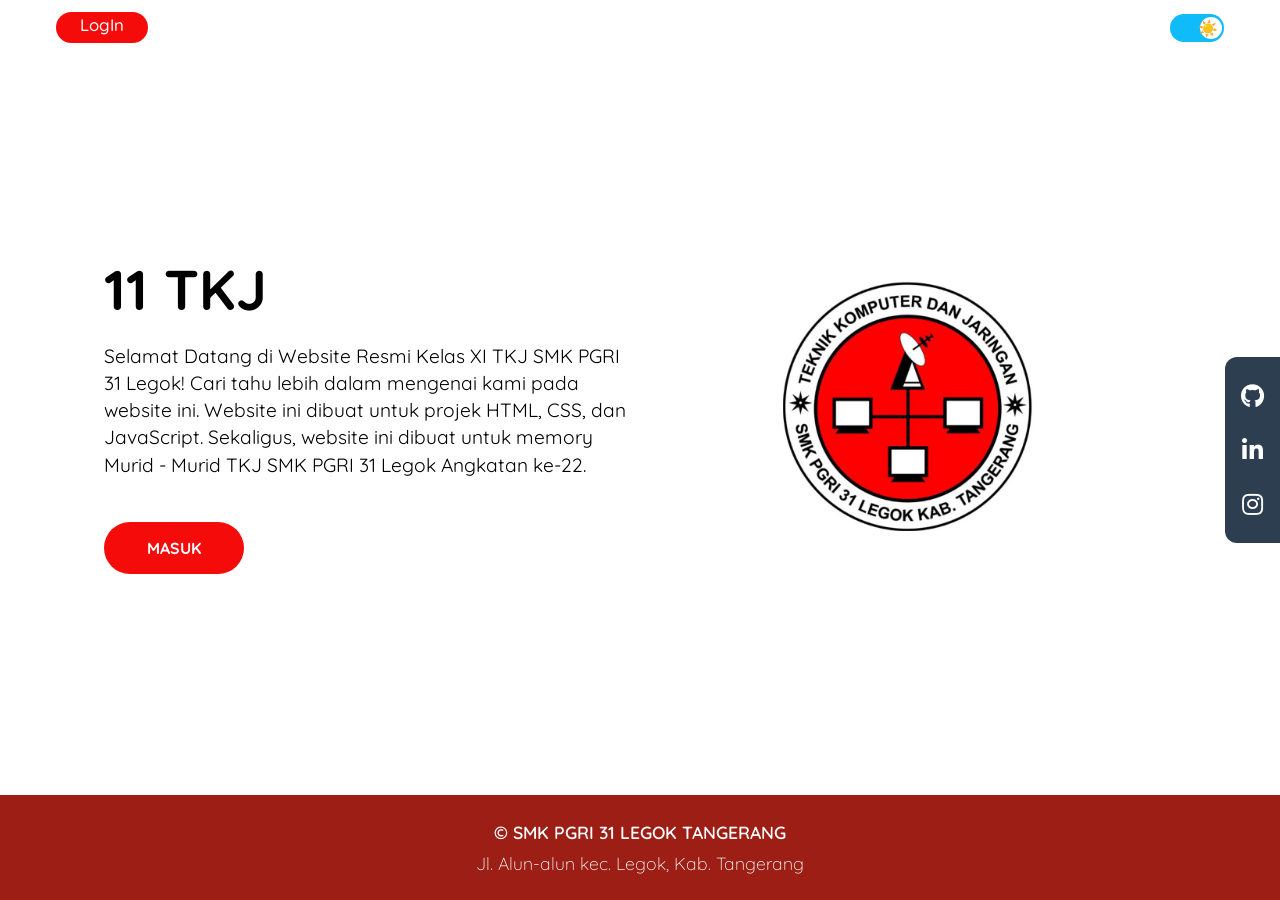
==== index.html @ e3ac9d4e "updating the website" ====
<!DOCTYPE html>
<html lang="en">
<head>
    <meta charset="UTF-8">
    <meta name="viewport" content="width=device-width, initial-scale=1.0">
    <link rel="icon" type="image/jpeg" href="assets/logokelas.png" />
    <link rel="stylesheet" href="css/landing_page.css" />

    <link rel="preconnect" href="https://fonts.googleapis.com">
    <link rel="preconnect" href="https://fonts.gstatic.com" crossorigin>
    <link href="https://fonts.googleapis.com/css2?family=Quicksand:wght@300..700&family=Roboto:ital,wght@0,100..900;1,100..900&display=swap" rel="stylesheet">

    <link 
        rel="stylesheet" 
        href="https://cdnjs.cloudflare.com/ajax/libs/font-awesome/5.15.4/css/all.min.css" 
        integrity="sha512-1ycn6IcaQQ40/MKBW2W4Rhis/DbILU74C1vSrLJxCq57o941Ym01SwNsOMqvEBFlcgUa6xLiPY/NS5R+E6ztJQ==" 
        crossorigin="anonymous" 
        referrerpolicy="no-referrer" 
    />

    <title>Landing Page</title>

    <script src="https://accounts.google.com/gsi/client" async defer></script>
</head>
<body>
    <header class="navbar-container" id="navbar">
    <!--
        div class="logo">
        </div> 
    -->
        <nav class="nav-list">
            <ul>
                <li id="loginNavItem"><a href="#" onclick="openModal(event)" id="loginModal">LogIn</a></li>
                <li id="userNavItem" hidden>
                    <div class="user-chip">
                        <img id="userAvatar" src="" alt="foto profil" />
                        <span id="userName"></span>
                        <button type="button" id="logoutBtn" class="logout-btn">Logout</button>
                    </div>
                </li>
            </ul>
        </nav>
        <div class="mode-container">
            <label class="theme-switch">
                <input type="checkbox" id="checkbox" />
                <span class="slider"></span>
            </label>
        </div>
    </header>
    
    <main>
        <div class="content">
            <div class="content-description">
                <h1 class="title">11 TKJ</h1>
                <p>
                    Selamat Datang di Website Resmi Kelas XI TKJ SMK PGRI 31 Legok! Cari tahu lebih dalam mengenai kami pada website ini.
                    Website ini dibuat untuk projek HTML, CSS, dan JavaScript. Sekaligus, website ini dibuat untuk memory Murid - Murid TKJ SMK PGRI 31 Legok Angkatan ke-22. 
                </p>
                <button class="main-button" type="button" onclick="goToWebsite()">
                    Masuk
                </button>
            </div>

            <div class="content-image">
                <img src="assets/logokelas.png" alt="logo-kelas" />
            </div>
        </div>

        <aside>
            <div class="social-media">
                <ul>
                    <li><a href="https://github.com/Satrya209" target="_blank"><i class="fab fa-github"></i></a></li>
                    <li><a href="https://l.instagram.com/?u=https%3A%2F%2Fwww.linkedin.com%2Fin%2Fsatrya-prambudi-797835333%3Futm_source%3Dshare_via%26utm_content%3Dprofile%26utm_medium%3Dmember_android%26fbclid%3DPAZXh0bgNhZW0CMTEAc3J0YwZhcHBfaWQPOTM2NjE5NzQzMzkyNDU5AAGnwCzcCiTGV1UZQm9mxdQMiQVfzFSp44_lrRZV8JRHl8MXZ8hkakCUsIV4NlA_aem_rf_1BQSlNRdM_532x9WKAQ&e=AUCq6m_NYu-f3Z5097hu2CzVDU8ZkQcrf1HV2oAsbvmJAngVJ-6P0KO6UvTm9N5qp8qODGSKoAuoEghXxL54_DAdjGEy6jFNDqvFG6UR1Svp4z-oG0dS8Cn8k83nJxNnjqnIF3yXAFy3" target="_blank"><i class="fab fa-linkedin-in"></i></a></li>
                    <li><a href="https://www.instagram.com/prambudisat_?igsh=MXFqbXpld213amUydw==" target="_blank"><i class="fab fa-instagram"></i></a></li>
                </ul>
            </div>
        </aside>        
    </main>

    <!-- Login -->
    <div class="login-form modal-login" id="login">
        <div class="login-box">
            <h2>LogIn</h2>
            <p>Masuk menggunakan akun Google kamu. Tidak perlu daftar akun baru.</p>
            <div id="googleSignInDiv" class="google-signin-wrap"></div>
        </div>
    </div>

    <div class="alert alert-success" role="alert" id="alert-success" hidden>
        Login Berhasil! Selamat Datang.
    </div>

    <footer>
        <p class="bold"><a href="https://www.instagram.com/smkpgri31legok?igsh=OTM5ejd6dG53eGNq">&#169; SMK PGRI 31 LEGOK TANGERANG</a></p>
        <p>Jl. Alun-alun kec. Legok, Kab. Tangerang</p>
    </footer>

    <script src="js/landing-page.js"></script>
</body>
</html>
---- css/landing_page.css ----
/* DARK MODE */
[data-theme="dark"] body { 
    background-color: #1e1e1e;
    color: #e0e0e0;
}

[data-theme="dark"] header.navbar-container .nav-list li a {
    color: #e0e0e0;
}

[data-theme="dark"] h1 {
    color: #f60b0b;
}

[data-theme="dark"] .login-form {
    border-color: #2d3e50;
}

[data-theme="dark"] main aside .social-media ul {
    background-color: #f60b0b;
}

[data-theme='dark'] main .content .content-description button:hover {
    color: #e0e0e0;
}


/* Light and Universal */
*,
*::before,
*::after {
    box-sizing: border-box;
}

body {
    font-family: 'Quicksand', sans-serif;

    height: 100vh;
    margin: 0;
    
    display: flex;
    flex-direction: column;
}

html {
    scroll-behavior: smooth;
}

/* Position the mode toggle in the navbar's top-right */
.mode-container {
    position: absolute;
    right: 1rem;
    top: 0.9rem;
    display: inline-flex;
    align-items: center;
    z-index: 10;
}

/* Toggle switch base */
.theme-switch {
    position: relative;
    display: inline-block;
    width: 54px;
    height: 28px;
}

.theme-switch input {
    position: absolute;
    width: 100%;
    height: 100%;
    margin: 0;
    opacity: 0;
    cursor: pointer;
}

.slider {
    position: absolute;
    inset: 0;
    background-color: #ccc;
    border-radius: 34px;
    transition: background-color 0.25s ease;
}

.slider:before {
    content: "";
    position: absolute;
    height: 22px;
    width: 22px;
    left: 4px;
    top: 3px;
    background: white;
    border-radius: 50%;
    transition: transform 0.25s ease;
}

.slider::after {
    content: "🌙";
    position: absolute;
    top: 50%;
    right: 6px;
    transform: translateY(-50%);
    font-size: 16px;
    transition: content 0.2s ease, right 0.25s ease;
}

/* Checked state */
input:checked + .slider {
    background-color: #0fbcf9;
}

input:checked + .slider:before {
    transform: translateX(26px);
}

input:checked + .slider::after {
    content: "☀️";
}

header.navbar-container {
    width: 100%;
    padding: 1rem 1rem 0;
    max-width: 1200px;
    margin-inline: auto;

    display: flex;
    justify-content: space-between;
    align-items: center;

    position: relative;
    z-index: 9999;
}

header.navbar-container .mode-container {
    position: absolute;
    right: 1rem;
    top: 0.9rem;
    display: inline-flex;
    align-items: center;
    z-index: 10;
}

header.navbar-container .nav-list {
    position: absolute;
    left: 1rem;
    top: 0.9rem;
    z-index: 10;
}

header.navbar-container .logo img {
    width: 150px;
}

header.navbar-container .nav-list ul  {
    padding-left: 0;
    margin: 0;

    display: flex;
    justify-content: center; 
    gap: 2rem 1rem;
}

header.navbar-container .nav-list li {
    list-style-type: none;
}

header.navbar-container .nav-list li a {
    padding: 0.5rem 1.5rem;
    padding-top: 2px;
    border-radius: 999px;
    

    text-decoration: none;
    font-size: 1.05rem;
    font-weight: 500;
    color: black;

    transition: all 0.2s ease-in-out;
}

header.navbar-container .nav-list li a {
    background-color: #f60b0b;
    color: white;
}

header.navbar-container .nav-list li a:hover {
    background-color: #c10606;
    color: white;
}

a {
    text-decoration: none;
    color: inherit;
}

main {
    flex: 1;
    
    width: 100%;
    max-width: 1200px;
    margin-inline: auto;
    padding: 2rem 4rem;

    display: flex;
    align-items: center;
}

main .content {
    flex: 1;

    display: flex;
    align-items: center;
}

main .content .content-description {
    flex: 1 1;
}

main .content .content-description .title {
    margin-block: 1rem;

    font-size: 3.5rem;
}

main .content .content-description p {
    font-size: 1.2rem;
    line-height: 1.7rem;
}

main .content .content-description button {
    padding: 0.8rem 2.5rem;
    border: 3px solid transparent;
    border-radius: 999px;
    margin-block-start: 1.5rem;

    background-color: #f60b0b;

    font-family: 'Quicksand', sans-serif;
    text-transform: uppercase;
    font-size: 1rem;
    font-weight: 700;
    color: white;

    cursor: pointer;
    transform: all 0.15s ease-in;
}

main .content .content-description button:hover {
    border: 3px solid #f60b0b;
    background-color: transparent;

    color: #2d3e50;
}

main .content .content-image {
    flex: 1;

    display: flex;
}

main .content .content-image img {
    width: 300px;
    max-width: 250px;
    margin: auto;
}

main aside {
    position: fixed;
    inset-block: 0;
    inset-inline-end: 0;
}

main aside .social-media {
    height: 100%;
    display: flex;
}

main aside .social-media ul {
    padding: 1.5rem 1rem;
    border-top-left-radius: 12px;
    border-bottom-left-radius: 12px;
    margin: auto;
    background-color: #2d3e50;

    display: flex;
    justify-content: center;
    align-items: center;
    flex-flow: column nowrap;
    gap: 1.5rem;
}

main aside .social-media li {
    list-style-type: none;
}

main aside .social-media li a {
    text-decoration: none;
    color: white;
    font-size: 1.5rem;

    transition: all 0.1s ease-in-out;
}

main aside .social-media li a:hover {
    color: #89b0d9;
}

@media screen and (max-width: 768px) {
    footer p {
        font-size: 0.95rem;
    }
    header.navbar-container {
        flex-direction: column;
    }

    /* When toggle is moved into content, arrange button and toggle inline */
    .content-description.mode-inline {
        display: flex;
        flex-direction: row;
        align-items: center;
        gap: 1rem;
        flex-wrap: wrap;
    }

    .content-description.mode-inline .title,
    .content-description.mode-inline p {
        width: 100%;
    }

    .content-description.mode-inline button {
        order: 1;
    }

    .content-description.mode-inline .mode-container {
        order: 2;
        margin-top: 0;
    }

    /* Keep the toggle in the same header position on all screen sizes */
    .mode-container {
        position: absolute;
        right: 1rem;
        top: 0.9rem;
        margin-top: 0;
        display: inline-flex;
    }

    header.navbar-container .nav-list {
        left: 1rem;
        top: 0.9rem;
    }

    header .navbar-container .nav-list ul {
        flex-wrap: wrap;
        column-gap: 0.5rem;
    }

    main .content {
        flex-direction: column;
        gap: 2rem;
    }
    
    main .content .content-description .title {
        font-size: 3rem;
    }

    main .content .content-description p {
        font-size: 1rem;
    }

    main .content .content-image {
     order: -1;
    }
}

footer {
    position: relative;
    background-color: #9c1e15;
    padding: 1.25rem 1rem;
    text-align: center;
}

footer p {
    margin: 0.25rem 0;
    font-size: clamp(0.95rem, 1.4vw, 1.1rem);
    line-height: 1.5;
    color: #fff;
    font-weight: 100;
}

footer .bold {
    font-weight: 600;
}

.login-form {
    display: none;
    position: fixed;
    inset: 0;
    z-index: 1000;
    align-items: center;
    justify-content: center;
    padding: 2rem 1rem;
    background-color: rgba(0, 0, 0, 0.55);
}

.login-form.active {
    display: flex;
}

.login-form .login-box {
    background: #f0ede8;
    border-radius: 16px;
    padding: 2.5rem;
    width: 100%;
    max-width: 520px;
    text-align: center;
}

.login-form .login-box h2 {
    font-size: 36px;
    font-weight: 700;
    color: #1a1a1a;
    margin-bottom: 8px;
    margin-top: 0;
}

.login-form .login-box p {
    font-size: 14px;
    color: #838282;
    margin-bottom: 8px;
    margin-top: 0;
}

.google-signin-wrap {
    display: flex;
    justify-content: center;
    margin-top: 1.5rem;
}

/* ===== Chip user setelah login (navbar) ===== */
.user-chip {
    display: flex;
    align-items: center;
    gap: 0.6rem;
    background-color: #f60b0b;
    padding: 0.35rem 0.9rem 0.35rem 0.35rem;
    border-radius: 999px;
}

.user-chip img {
    width: 30px;
    height: 30px;
    border-radius: 50%;
    object-fit: cover;
}

.user-chip span {
    color: white;
    font-weight: 600;
    font-size: 0.95rem;
    max-width: 140px;
    overflow: hidden;
    text-overflow: ellipsis;
    white-space: nowrap;
}

.logout-btn {
    background: white;
    color: #f60b0b;
    border: none;
    border-radius: 999px;
    padding: 4px 12px;
    font-size: 0.8rem;
    font-weight: 700;
    cursor: pointer;
    transition: background 0.15s;
}

.logout-btn:hover {
    background: #f0f0f0;
}

.alert {
    position: fixed;
    left: 50%;
    top: 90%;
    transform: translate(-50%, -50%);
    z-index: 1100;
    width: min(90vw, 520px);
    margin: 0;
    padding: 0.9rem 1rem;
    border-radius: 10px;
    font-weight: 600;
    text-align: center;
    pointer-events: none;
}

.alert-success {
    background-color: #e8f8ee;
    color: #147d3b;
    border: 1px solid #8ed4a5;
}

.alert-danger {
    background-color: #fdecea;
    color: #b42318;
    border: 1px solid #f4b7b4;
}

.alert-warning {
    background-color: #fbf3d7;
    color: #bfb204;
    border: 1px solid #fef134 ;
}
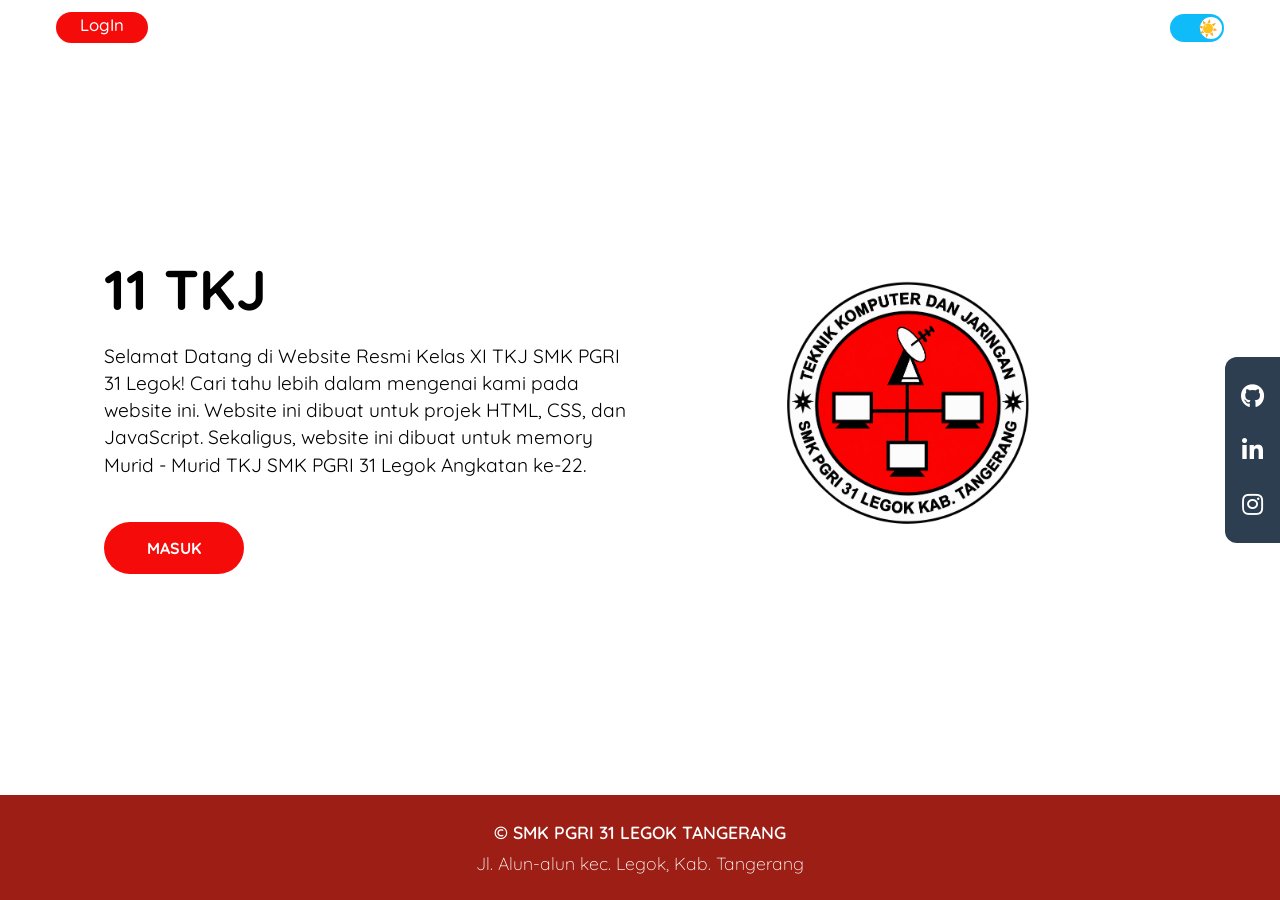
==== commit 69a7df4b: "Perubahan logo TKJ" ====
--- a/index.html
+++ b/index.html
@@ -20,7 +20,7 @@
 
     <title>Landing Page</title>
 
-    <script src="https://accounts.google.com/gsi/client" async defer></script>
+    <script src="https://accounts.google.com/gsi/client?hl=id" async defer></script>
 </head>
 <body>
     <header class="navbar-container" id="navbar">
@@ -62,7 +62,7 @@
             </div>
 
             <div class="content-image">
-                <img src="assets/logokelas.png" alt="logo-kelas" />
+                <img src="assets/logotkj.png" alt="logo-kelas" />
             </div>
         </div>
 
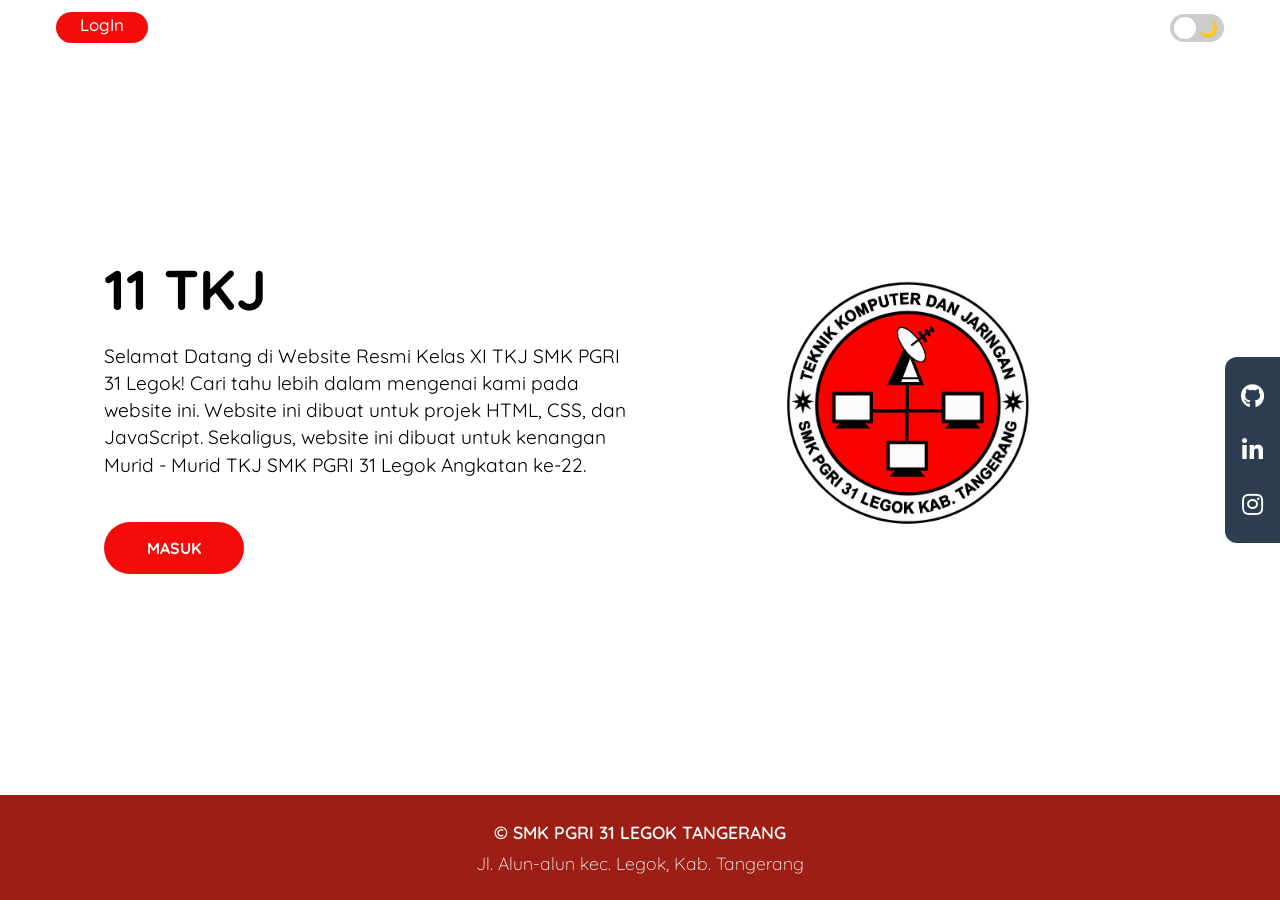
==== commit 8872597e: "Perubahan Text login page" ====
--- a/index.html
+++ b/index.html
@@ -54,7 +54,7 @@
                 <h1 class="title">11 TKJ</h1>
                 <p>
                     Selamat Datang di Website Resmi Kelas XI TKJ SMK PGRI 31 Legok! Cari tahu lebih dalam mengenai kami pada website ini.
-                    Website ini dibuat untuk projek HTML, CSS, dan JavaScript. Sekaligus, website ini dibuat untuk memory Murid - Murid TKJ SMK PGRI 31 Legok Angkatan ke-22. 
+                    Website ini dibuat untuk projek HTML, CSS, dan JavaScript. Sekaligus, website ini dibuat untuk kenangan Murid - Murid TKJ SMK PGRI 31 Legok Angkatan ke-22. 
                 </p>
                 <button class="main-button" type="button" onclick="goToWebsite()">
                     Masuk
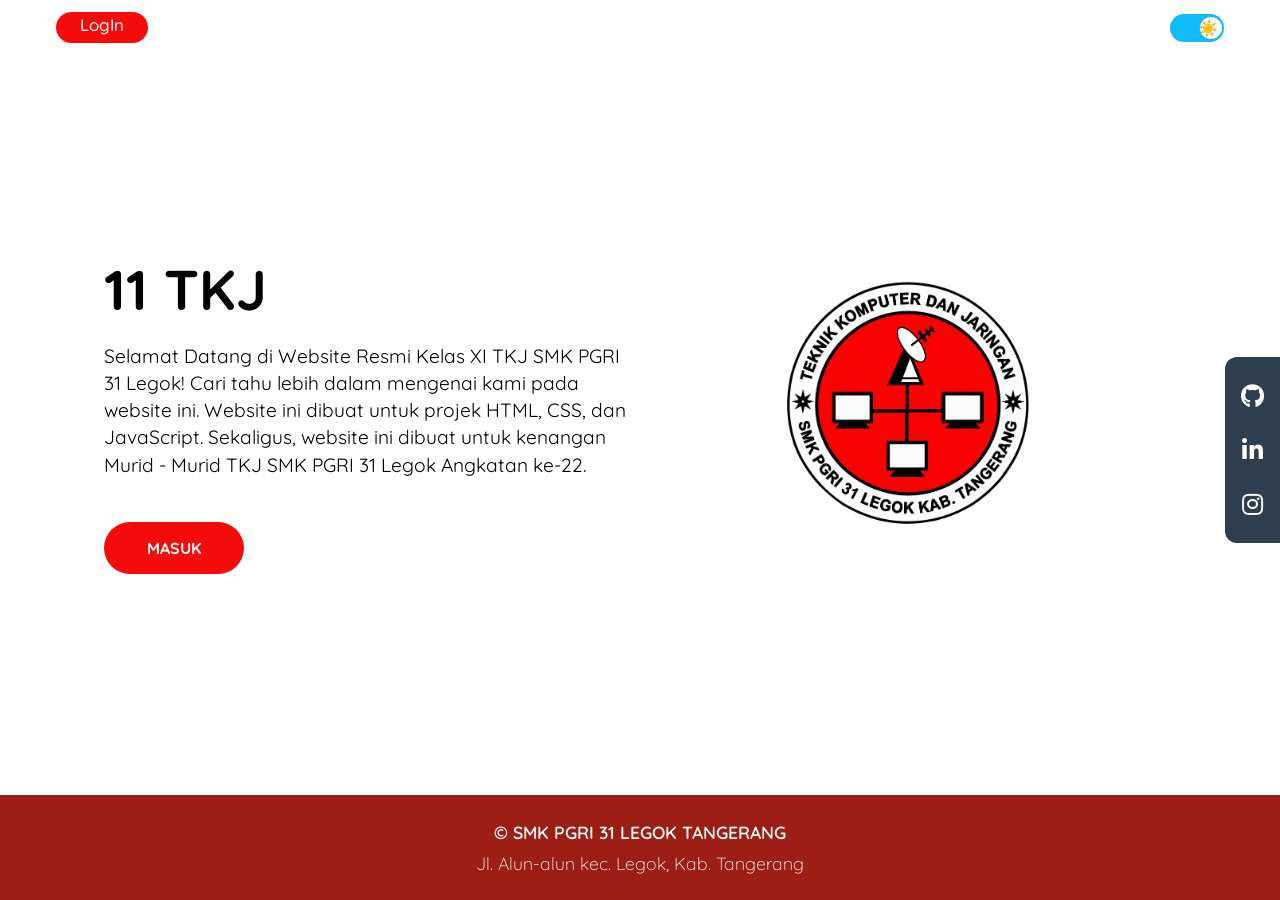
==== commit c81ba4b0: "Setting the favicon" ====
--- a/index.html
+++ b/index.html
@@ -3,7 +3,7 @@
 <head>
     <meta charset="UTF-8">
     <meta name="viewport" content="width=device-width, initial-scale=1.0">
-    <link rel="icon" type="image/jpeg" href="assets/logokelas.png" />
+    <link rel="icon" type="image/png" href="assets/logotkj.png" />
     <link rel="stylesheet" href="css/landing_page.css" />
 
     <link rel="preconnect" href="https://fonts.googleapis.com">
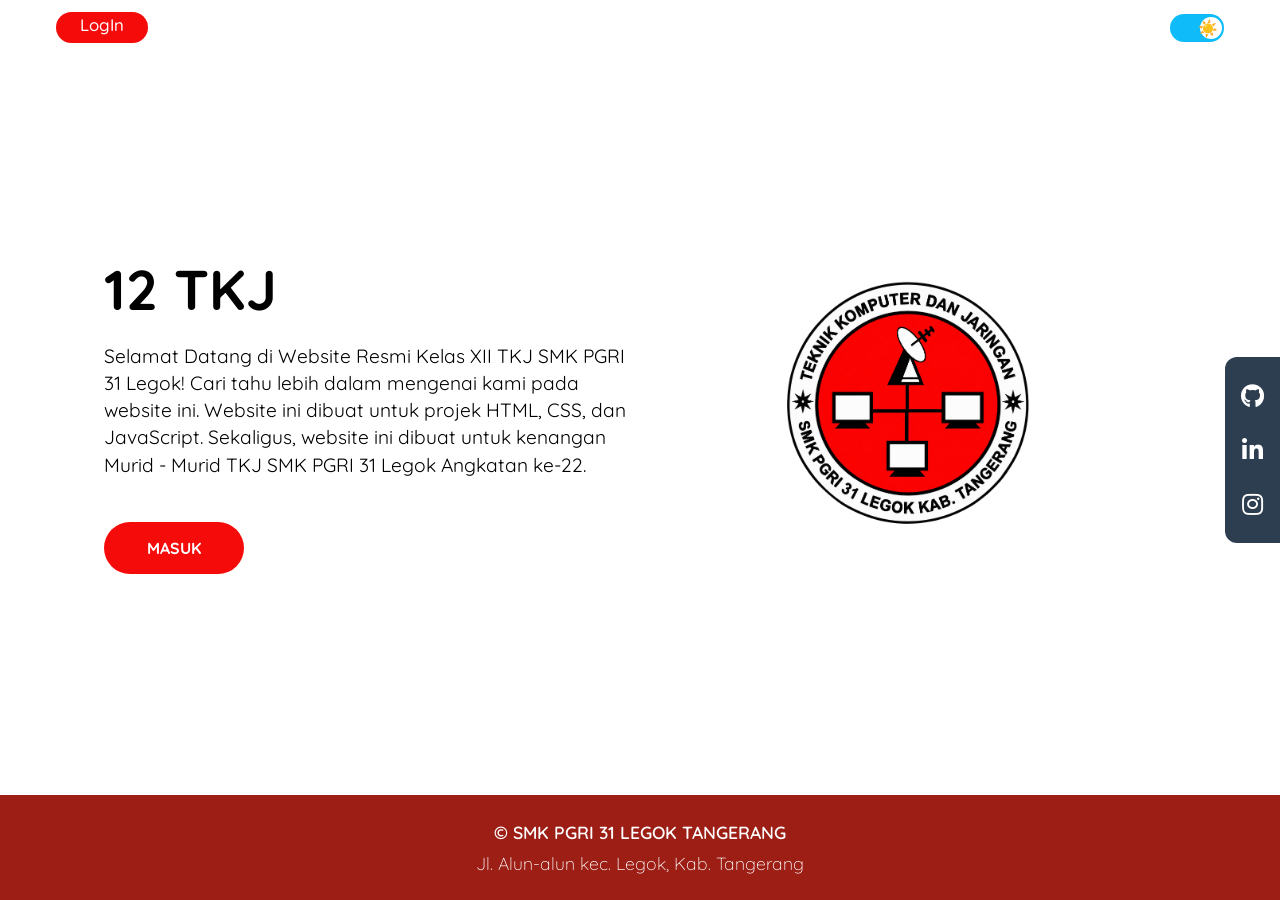
==== commit 71f29d72: "Nyetting H1" ====
--- a/index.html
+++ b/index.html
@@ -4,6 +4,7 @@
     <meta charset="UTF-8">
     <meta name="viewport" content="width=device-width, initial-scale=1.0">
     <link rel="icon" type="image/png" href="assets/logotkj.png" />
+    <link rel="apple-touch-icon" href="assets/logotkj.png" />
     <link rel="stylesheet" href="css/landing_page.css" />
 
     <link rel="preconnect" href="https://fonts.googleapis.com">
@@ -51,9 +52,9 @@
     <main>
         <div class="content">
             <div class="content-description">
-                <h1 class="title">11 TKJ</h1>
+                <h1 class="title">12 TKJ</h1>
                 <p>
-                    Selamat Datang di Website Resmi Kelas XI TKJ SMK PGRI 31 Legok! Cari tahu lebih dalam mengenai kami pada website ini.
+                    Selamat Datang di Website Resmi Kelas XII TKJ SMK PGRI 31 Legok! Cari tahu lebih dalam mengenai kami pada website ini.
                     Website ini dibuat untuk projek HTML, CSS, dan JavaScript. Sekaligus, website ini dibuat untuk kenangan Murid - Murid TKJ SMK PGRI 31 Legok Angkatan ke-22. 
                 </p>
                 <button class="main-button" type="button" onclick="goToWebsite()">
